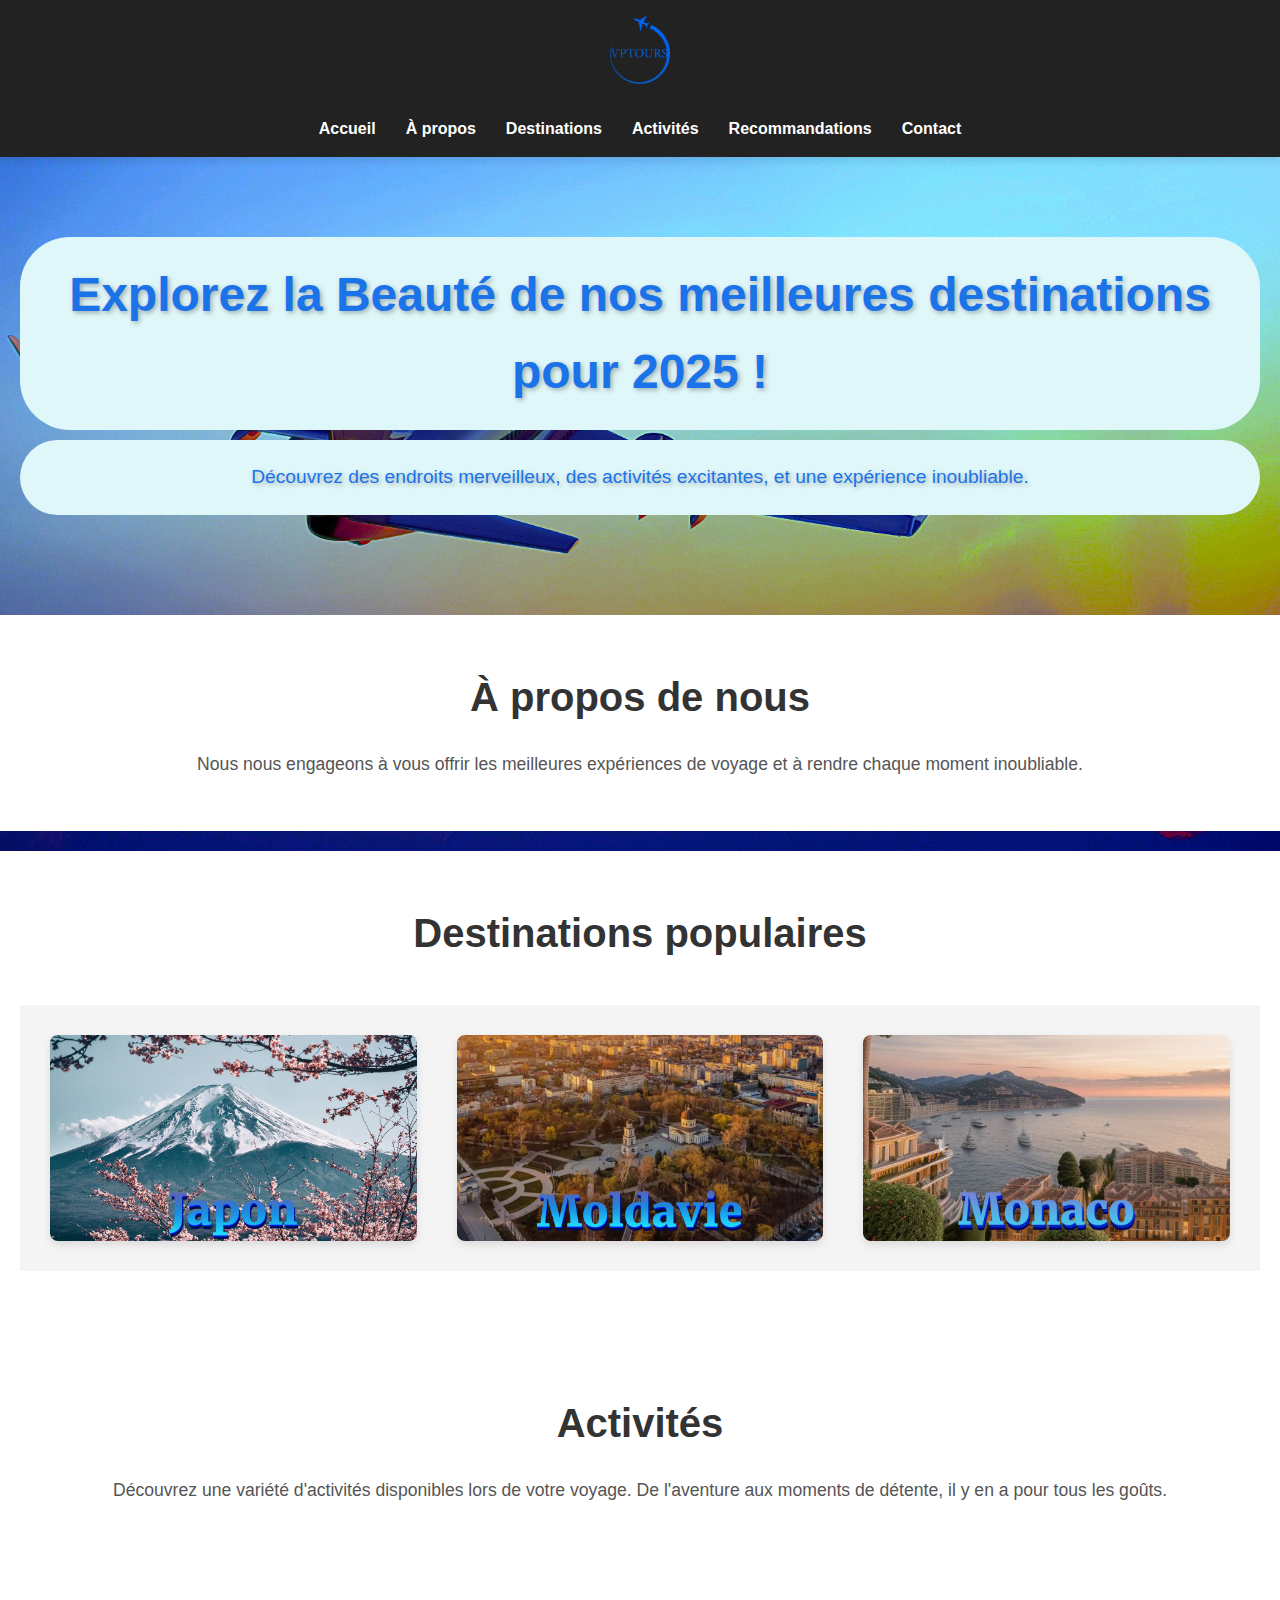
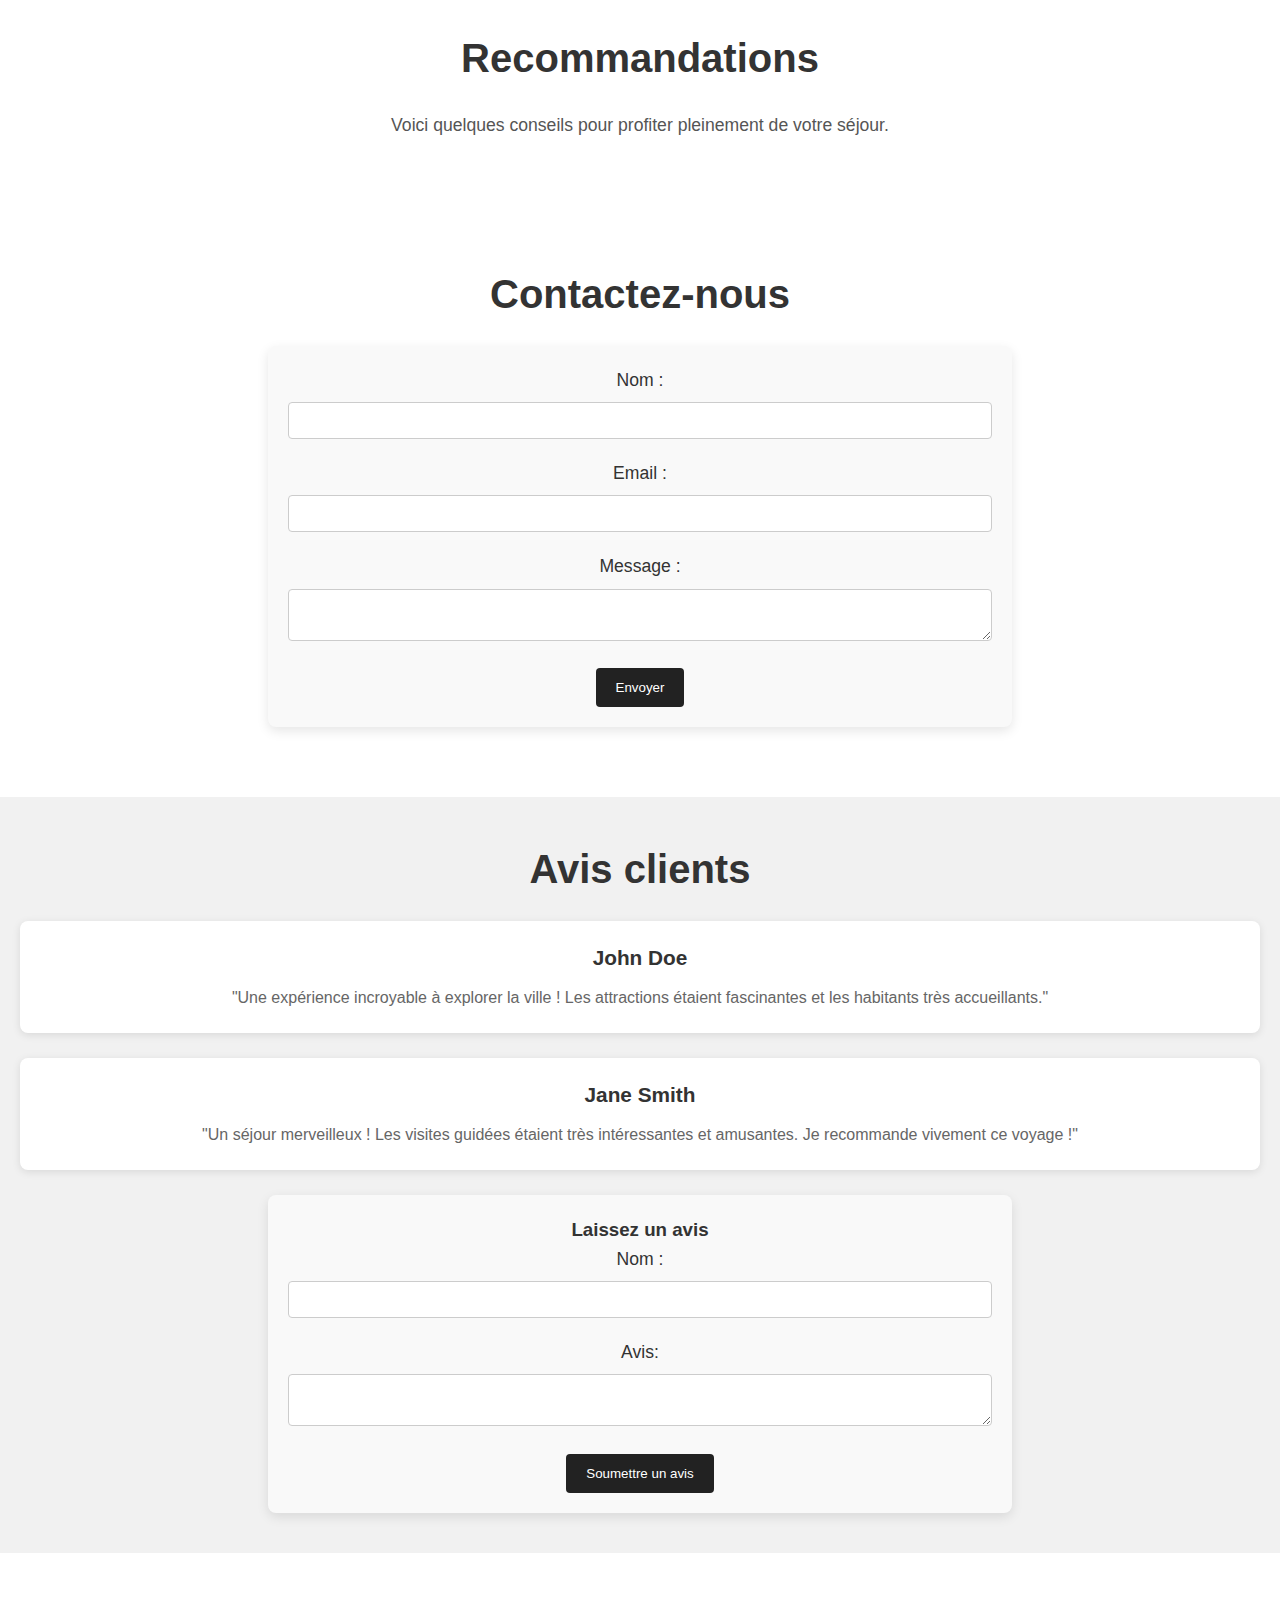
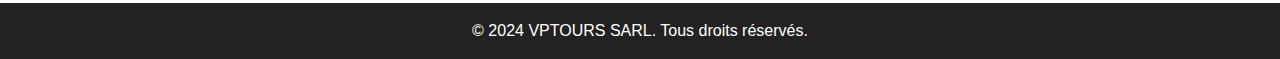
==== index.html @ 294c79e2 "change to wallpaper" ====
<!DOCTYPE html>
<html lang="fr">

<head>
    <meta charset="UTF-8">
    <meta http-equiv="X-UA-Compatible" content="IE=edge">
    <meta name="viewport" content="width=device-width, initial-scale=1.0">
    <title>VPTOURS</title>
    <link rel="stylesheet" href="./css/styles.css">
    <link rel="icon" type="image/x-icon" href="./logo/logo.ico">
</head>

<body>

    <header>
        <div class="logo-container">
            <img id="LOGO1" src="./logo/logo.ico" alt="Logo VPTOURS">
        </div>
        <nav>
            <ul>
                <li><a href="#home">Accueil</a></li>
                <li><a href="#about">À propos</a></li>
                <li><a href="#destinations">Destinations</a></li>
                <li><a href="#activities">Activités</a></li>
                <li><a href="#tips">Recommandations</a></li>
                <li><a href="#contact">Contact</a></li>
            </ul>
        </nav>
    </header>

    <main>
        <section id="home" class="hero">
            <div class="hero-content">
                <h2 id="TextBleu" >Explorez la Beauté de nos meilleures destinations pour 2025 !</h2>
                <p id="TextBleu" >Découvrez des endroits merveilleux, des activités excitantes, et une expérience inoubliable.</p>
            </div>
        </section>

        <section id="about">
            <h2>À propos de nous</h2>
            <p>Nous nous engageons à vous offrir les meilleures expériences de voyage et à rendre chaque moment inoubliable.</p>
        </section>

        <section id="destinations">
            <h2>Destinations populaires</h2>
            <div id="ImagesSection">
                <div class="image-container">
                    <a href="./html/japon.html">
                        <img src="./country/japonpics/japon1.png" alt="Japon" class="responsive-image">
                    </a>
                </div>
                <div class="image-container">
                    <a href="./html/moldavie.html">
                        <img src="./country/moldovapics/moldaviepaysage1.png" alt="Moldavie" class="responsive-image">
                    </a>
                </div>
                <div class="image-container">
                    <a href="./html/monte_carlo.html">
                        <img src="./country/monte_carlopics/monacopaysage01.png" alt="Monte Carlo" class="responsive-image">
                    </a>
                </div>
            </div>
        </section>

        <section id="activities">
            <h2>Activités</h2>
            <p>Découvrez une variété d'activités disponibles lors de votre voyage. De l'aventure aux moments de détente, il y en a pour tous les goûts.</p>
        </section>

        <section id="tips">
            <h2>Recommandations</h2>
            <p>Voici quelques conseils pour profiter pleinement de votre séjour.</p>
        </section>

        <section id="contact">
            <h2>Contactez-nous</h2>
            <form>
                <label for="name">Nom :</label>
                <input type="text" id="name" name="name" required>
                
                <label for="email">Email :</label>
                <input type="email" id="email" name="email" required>
                
                <label for="message">Message :</label>
                <textarea id="message" name="message" required></textarea>
                
                <button type="submit">Envoyer</button>
            </form>
        </section>
    </main>

    <section id="reviews">
        <h2>Avis clients</h2>
        <div class="review">
            <h3>John Doe</h3>
            <p>"Une expérience incroyable à explorer la ville ! Les attractions étaient fascinantes et les habitants très accueillants."</p>
        </div>
        <div class="review">
            <h3>Jane Smith</h3>
            <p>"Un séjour merveilleux ! Les visites guidées étaient très intéressantes et amusantes. Je recommande vivement ce voyage !"</p>
        </div>

        <form id="review-form">
            <h3>Laissez un avis</h3>
            <label for="reviewer-name">Nom :</label>
            <input type="text" id="reviewer-name" name="reviewer-name" required>
            
            <label for="review-message">Avis:</label>
            <textarea id="review-message" name="review-message" required></textarea>
            
            <button type="submit">Soumettre un avis</button>
        </form>
    </section>

    <footer>
        <p>&copy; 2024 VPTOURS SARL. Tous droits réservés.</p>
    </footer>
    <a href="#top" class="back-to-top" title="Retour en haut">&#8593;</a>

    <script src="./java/script.js"></script>

</body>

</html>
---- css/styles.css ----
* {
    margin: 0;
    padding: 0;
    box-sizing: border-box;
}


body {
    font-family: 'Arial', sans-serif;
    background: url('../logo/FLY.jpg') no-repeat center center fixed;
    background-size: cover;
    line-height: 1.6;
    color: #333;
}


/*body {
    font-family: 'Arial', sans-serif;
    background-color: #f4f4f4;
    line-height: 1.6;
    color: #333;
}
*/

header {
    background: #222;
    color: white;
    padding: 15px 0;
    text-align: center;
    box-shadow: 0 4px 8px rgba(0, 0, 0, 0.1);
}

header .logo-container {
    text-align: center;
}

#LOGO1 {
    width: 60px;
    margin-bottom: 10px;
}

nav ul {
    list-style: none;
    display: flex;
    justify-content: center;
    margin-top: 15px;
}

nav ul li {
    margin: 0 15px;
}

nav ul li a {
    color: white;
    text-decoration: none;
    font-weight: bold;
    transition: color 0.3s ease;
}

nav ul li a:hover {
    color: cornflowerblue;
}

.hero {
    background: url('../images/hero-bg.jpg') no-repeat center center/cover;
    color: white;
    padding: 80px 20px;
    text-align: center;
}

.hero-content h2 {
    font-size: 3rem;
    margin-bottom: 10px;
    animation: fadeInUp 1.5s ease-out;
}

.hero-content p {
    font-size: 1.2rem;
    animation: fadeInUp 2s ease-out;
}

section {
    padding: 50px 20px;
    text-align: center;
    background: white;
    margin-bottom: 20px;
}

section h2 {
    font-size: 2.5rem;
    margin-bottom: 20px;
    color: #333;
}

section p {
    font-size: 1.1rem;
    line-height: 1.8;
    color: #555;
}

.image-container {
    display: inline-block;
    width: 30%;
    margin: 10px;
    transition: transform 0.3s ease-in-out;
}

.image-container:hover {
    transform: scale(1.05);
}

.redirection {
    width: 100%;
    height: 200px;
    object-fit: cover;
    border-radius: 10px;
    transition: transform 0.3s ease;
}

.redirection:hover {
    transform: scale(1.07);
}

form {
    width: 60%;
    margin: 0 auto;
    background: #f9f9f9;
    padding: 20px;
    border-radius: 8px;
    box-shadow: 0 4px 12px rgba(0, 0, 0, 0.1);
}

form label {
    font-size: 1.1rem;
    margin-bottom: 8px;
    display: block;
}

form input,
form textarea {
    width: 100%;
    padding: 10px;
    margin-bottom: 20px;
    border: 1px solid #ccc;
    border-radius: 4px;
}

form button {
    padding: 12px 20px;
    background: #222;
    color: white;
    border: none;
    border-radius: 4px;
    cursor: pointer;
    transition: background-color 0.3s ease;
}

form button:hover {
    background-color: cornflowerblue;
}

#reviews {
    padding: 40px 20px;
    background: #f1f1f1;
    text-align: center;
}

.review {
    margin-bottom: 25px;
    background: white;
    padding: 20px;
    border-radius: 8px;
    box-shadow: 0 2px 8px rgba(0, 0, 0, 0.1);
}

.review h3 {
    font-size: 1.3rem;
    margin-bottom: 10px;
}

.review p {
    font-size: 1rem;
    color: #666;
}

footer {
    text-align: center;
    background: #222;
    color: white;
    padding: 15px;
    margin-top: 50px;
}

footer p {
    font-size: 1rem;
}


@keyframes fadeInUp {
    0% {
        opacity: 0;
        transform: translateY(20px);
    }
    100% {
        opacity: 1;
        transform: translateY(0);
    }
}

.back-to-top {
    position: fixed;
    bottom: 20px;
    right: 20px;
    background-color: cornflowerblue;
    color: #fff;
    padding: 10px 20px;
    font-size: 18px;
    border-radius: 50%;
    box-shadow: 0 4px 8px rgba(0, 0, 0, 0.2);
    text-decoration: none;
    display: none; 
    transition: opacity 0.3s ease-in-out;
}

.back-to-top:hover {
    background-color: #222;
    color: white;
}

.back-to-top:focus {
    outline: none;
}

body {
    scroll-behavior: smooth;
}

body.scrolled .back-to-top {
    display: block;
}

.background-video {
    position: fixed;
    top: 0;
    left: 0;
    width: 100%;
    height: 100%;
    object-fit: cover;
    z-index: -1;
}

.Monaco_titles, .Japon_titles {
    text-align: center;
    font-size: 3rem;
    color: white;
    animation: fadeIn 2s ease-in-out;
}

@keyframes fadeIn {
    0% { opacity: 0; }
    100% { opacity: 1; }
}

#Logement {
    background-color: #f4f4f4;
    padding: 50px;
}

ul{
    list-style: none;
    padding-left: 0;
}

li{
    margin-bottom: 10px;
}

a {
    text-decoration: none;
    color: #1a73e8;
    font-weight: bold;
    transition: color 0.3s ease, transform 0.3s ease;
}

a:hover {
    color: cornflowerblue;
    transform: scale(1.05);
}

a:focus {
    outline: none; 
}


.monaco_link , .Japon_link{
    display: inline-block;
    padding: 10px 20px;
    background-color: #1a73e8; 
    color: white;
    border-radius: 5px;
    box-shadow: 0 4px 8px rgba(0, 0, 0, 0.1);
    text-align: center;
    font-family:Georgia, 'Times New Roman', Times, serif;
    font-weight:bold;
    font-style: italic;
}

.monaco_link:hover ,.Japon_link:hover{
    background-color: cornflowerblue;
    color: #333;
}

#ImagesSection {
    display: flex;
    justify-content: space-between;
    gap: 20px;
    margin-top: 40px;
    padding: 20px;
    background-color: #f4f4f4;
}

.image-container {
    flex: 1;
    position: relative;
    overflow: hidden;
    border-radius: 8px;
    box-shadow: 0 4px 8px rgba(0, 0, 0, 0.1);
    aspect-ratio: 16 / 9;
}

.image-container:hover {
    transform: scale(1.05);
}

.responsive-image {
    width: 100%;
    height: 100%;
    object-fit: cover;
    transition: transform 0.3s ease;
}

.image-container a {
    display: block;
    width: 100%;
    height: 100%;
}

.image-container:hover .responsive-image {
    transform: scale(1.1);
}

.monaco_img , .Moldova_img {
    width: 70%;
    border-radius: 15px;
    margin-bottom: 10px;
}

/* ----------------------------------------- MOLDOVA CSS ----------------------------------------- */
.moldova_imgmain{
    width: 50%;
    height: 50%;
    margin-bottom: 250px;}
    

.Moldova_titles{
    text-align:center;
    color:rgb(20, 50, 220);
    font-size: 2rem;
    font-weight:bold;
    padding: 20px;
}
.moldova_prix-container{
    background: #fff;
    padding: 20px;
    border-radius: 8px;
    box-shadow: 0px 4px 6px rgba(0, 0, 0, 0.1);
}

.moldova_prix li{
    list-style-type: none;
    margin-bottom: 5px;
}
.moldova_link{
    padding: 10px 15px;
    background-color:rgb(55, 151, 168);
    color: #fff;
    text-decoration: none;
    border-radius: 5px;
    font-weight: bold;
    transition: background-color 0.3s;
}
.moldova_link:hover{
    background-color: darkblue;
    color: white;
}

.cuisine-container {
    display: flex;
    justify-content: space-around;
    flex-wrap: wrap;
    margin: 20px 0;
}

.cuisine-item {
    width: 30%;
    text-align: center;
    margin-bottom: 20px;
}

.cuisine-item img {
    width: 100%;
    height: auto;
    border-radius: 10px;
}

.moldova_titles{
  text-align: center;
    font-size: 7rem;
    color: rgb(255, 255, 255);
    animation: fadeIn 2s ease-in-out;
    border-radius: 10;
    border-color: rgba(2, 58, 163, 0.479);
    border-bottom: 10px solid rgba(30, 71, 147, 0.701);
    margin-bottom: 50px;
}

.moldova_prix , .monaco_prix-container, .Japon_prix-container {
    padding: 10px;
    font-size: 1.1rem;
    text-align: center;
    margin: 20px;
    font-style: italic;
    font-family: 'Georgia', 'Times New Roman', Times, serif;
    font-weight: bold;
    color: #333;
    line-height: 1.5;
}

#luxury-nightlife{
    border: 2px solid #000000;
    background-color: #1a1a1a;
    color: #fff; 
    padding: 20px; 
    border-radius: 10px;
}


.luxury-nightlife-container{
    display: flex;
    justify-content: space-around;
}

.luxury-nightlife-item{
    text-align: center;
}

#VieNocturne{
    text-align: center; 
    color: #2b5ffddf;
}
.luxury-nightlife-img {
    width: 90%;
    max-height: 300px;
    border-radius: 15px;
    margin-bottom: 10px;
    object-fit: cover; 
    transition: transform 0.3s ease;
    margin: 5px; 
}

.luxury-nightlife-img:hover {
    transform: scale(1.2);    /* je fait expres pour cache le nom car c'est plus beau */
}

/* ----------------------------------------- MOLDOVA CSS ----------------------------------------- */

.Japon_img{
    width: 50%;
    max-height: 300px;
    border-radius: 15px;
    margin-bottom: 10px;
    object-fit: cover;
}

#TextBleu {
    color: #1a73e8;
    background-color: #e0f7fa;
    text-shadow: 2px 2px 5px rgba(0, 0, 0, 0.3);
    padding: 20px;
    border-radius: 50px;
}
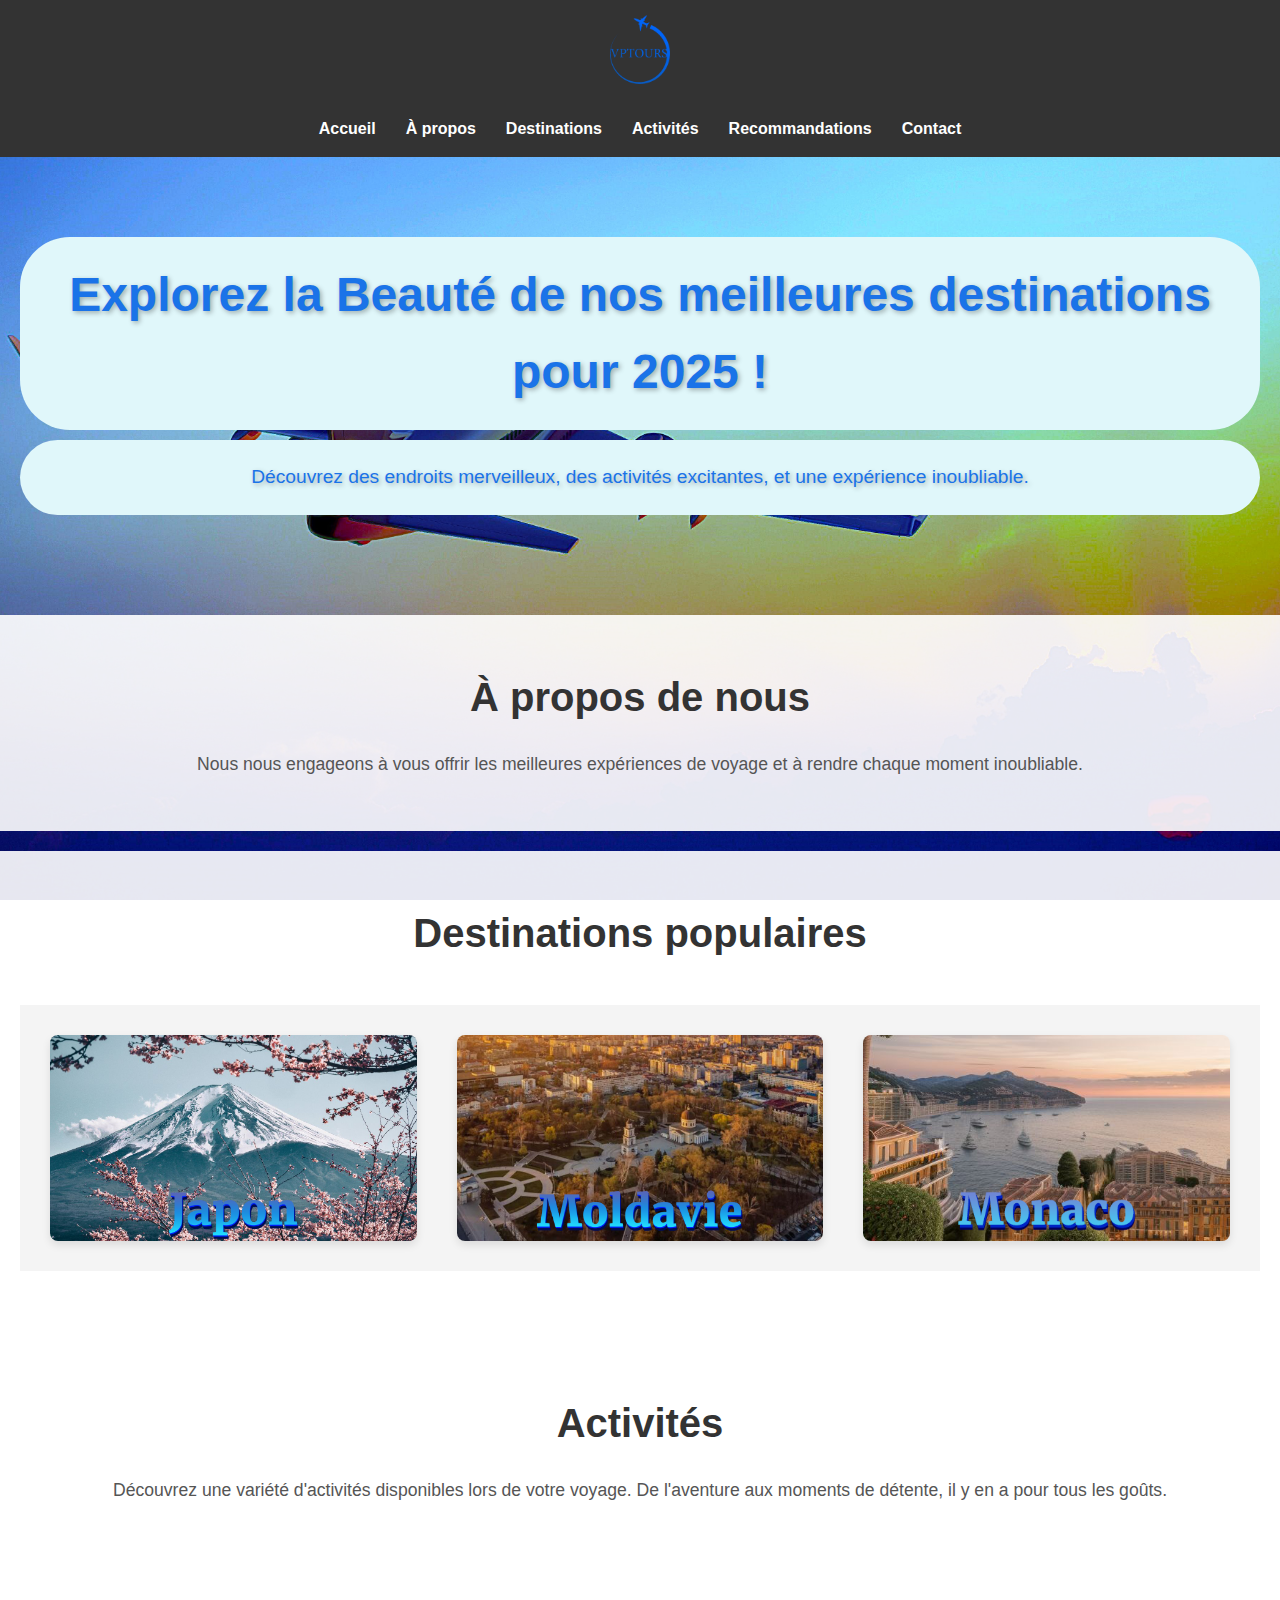
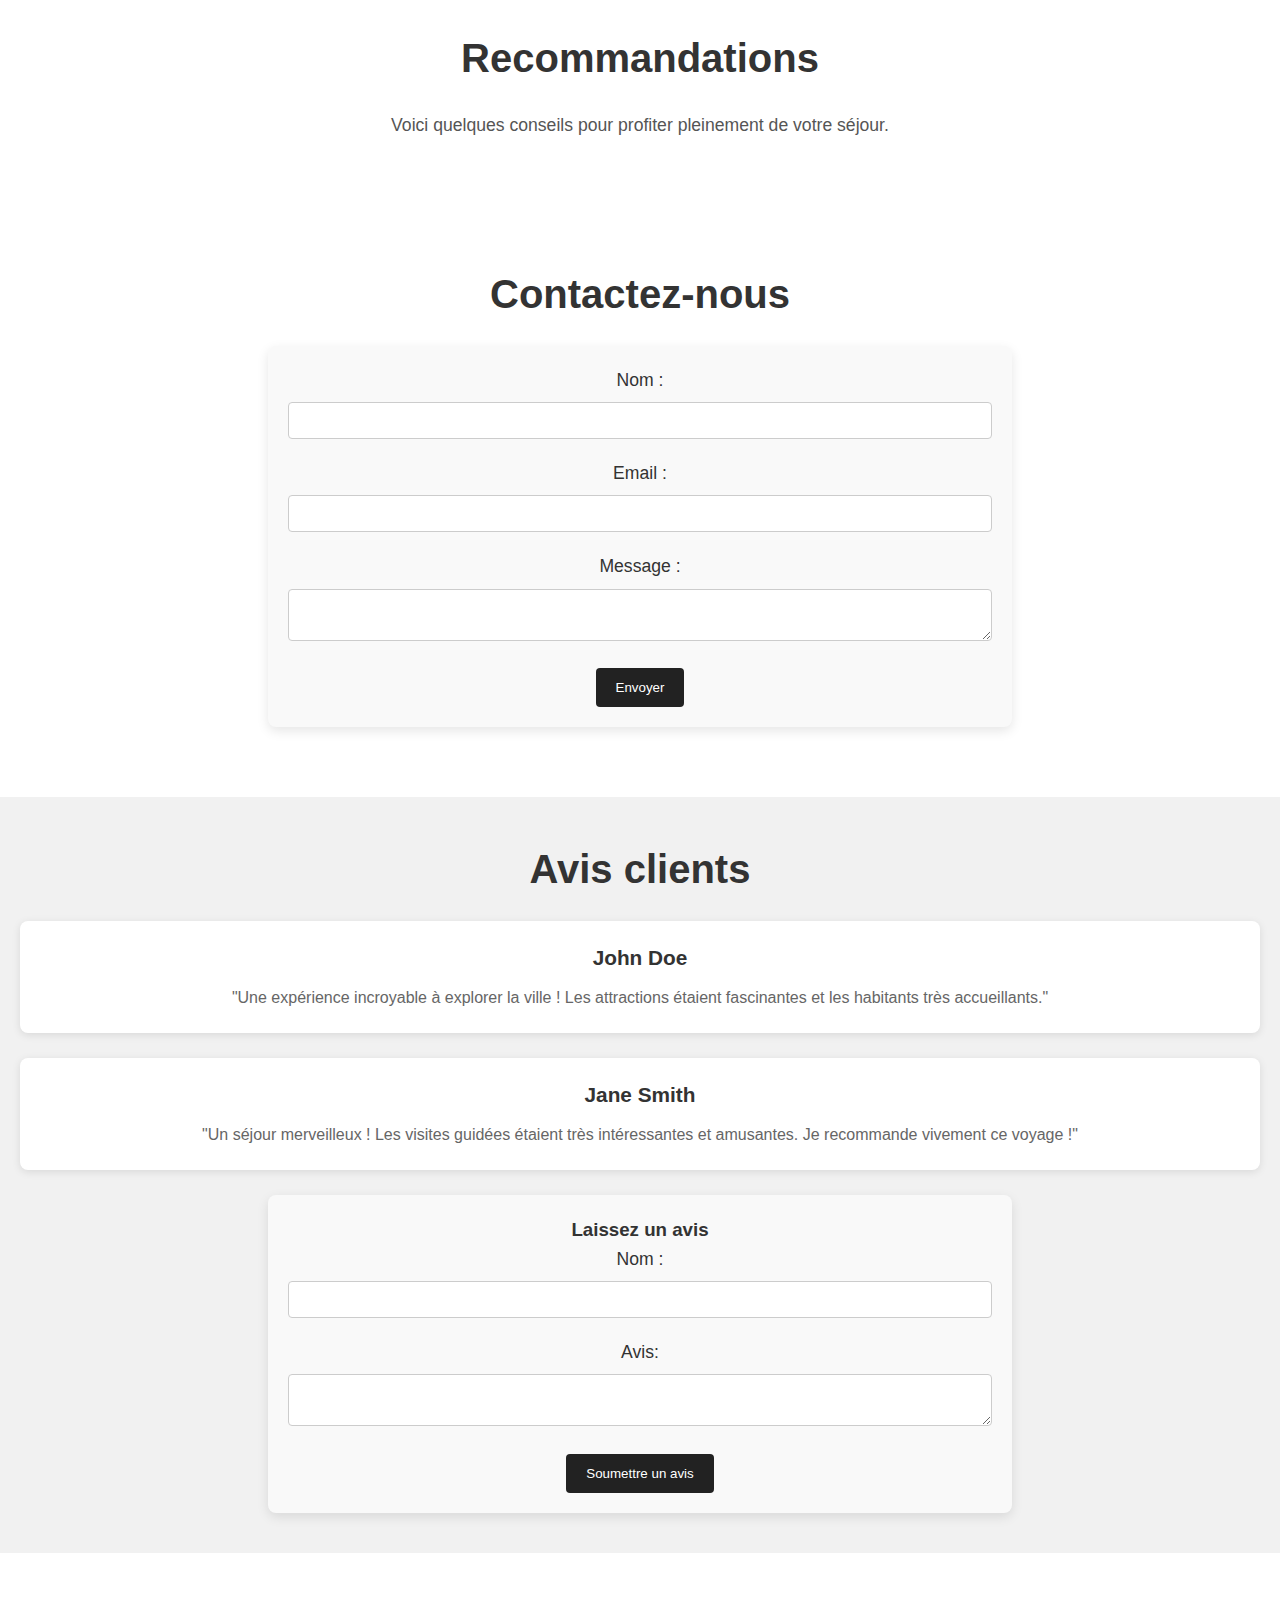
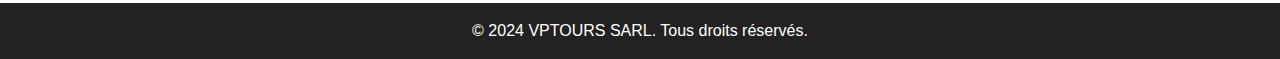
==== commit 22841213: "fini japon" ====
--- a/index.html
+++ b/index.html
@@ -116,7 +116,6 @@
         <p>&copy; 2024 VPTOURS SARL. Tous droits réservés.</p>
     </footer>
     <a href="#top" class="back-to-top" title="Retour en haut">&#8593;</a>
-
     <script src="./java/script.js"></script>
 
 </body>
--- a/css/styles.css
+++ b/css/styles.css
@@ -23,11 +23,14 @@
 */
 
 header {
-    background: #222;
-    color: white;
+    background: #333;
     padding: 15px 0;
     text-align: center;
-    box-shadow: 0 4px 8px rgba(0, 0, 0, 0.1);
+}
+
+.drapeau_monaco{
+    background: url('/country/monte_carlopics/drapeau_monaco.png') center ;
+    background-size: 0px;
 }
 
 header .logo-container {
@@ -82,7 +85,7 @@
 section {
     padding: 50px 20px;
     text-align: center;
-    background: white;
+    background: rgba(255, 255, 255, 0.905);
     margin-bottom: 20px;
 }
 
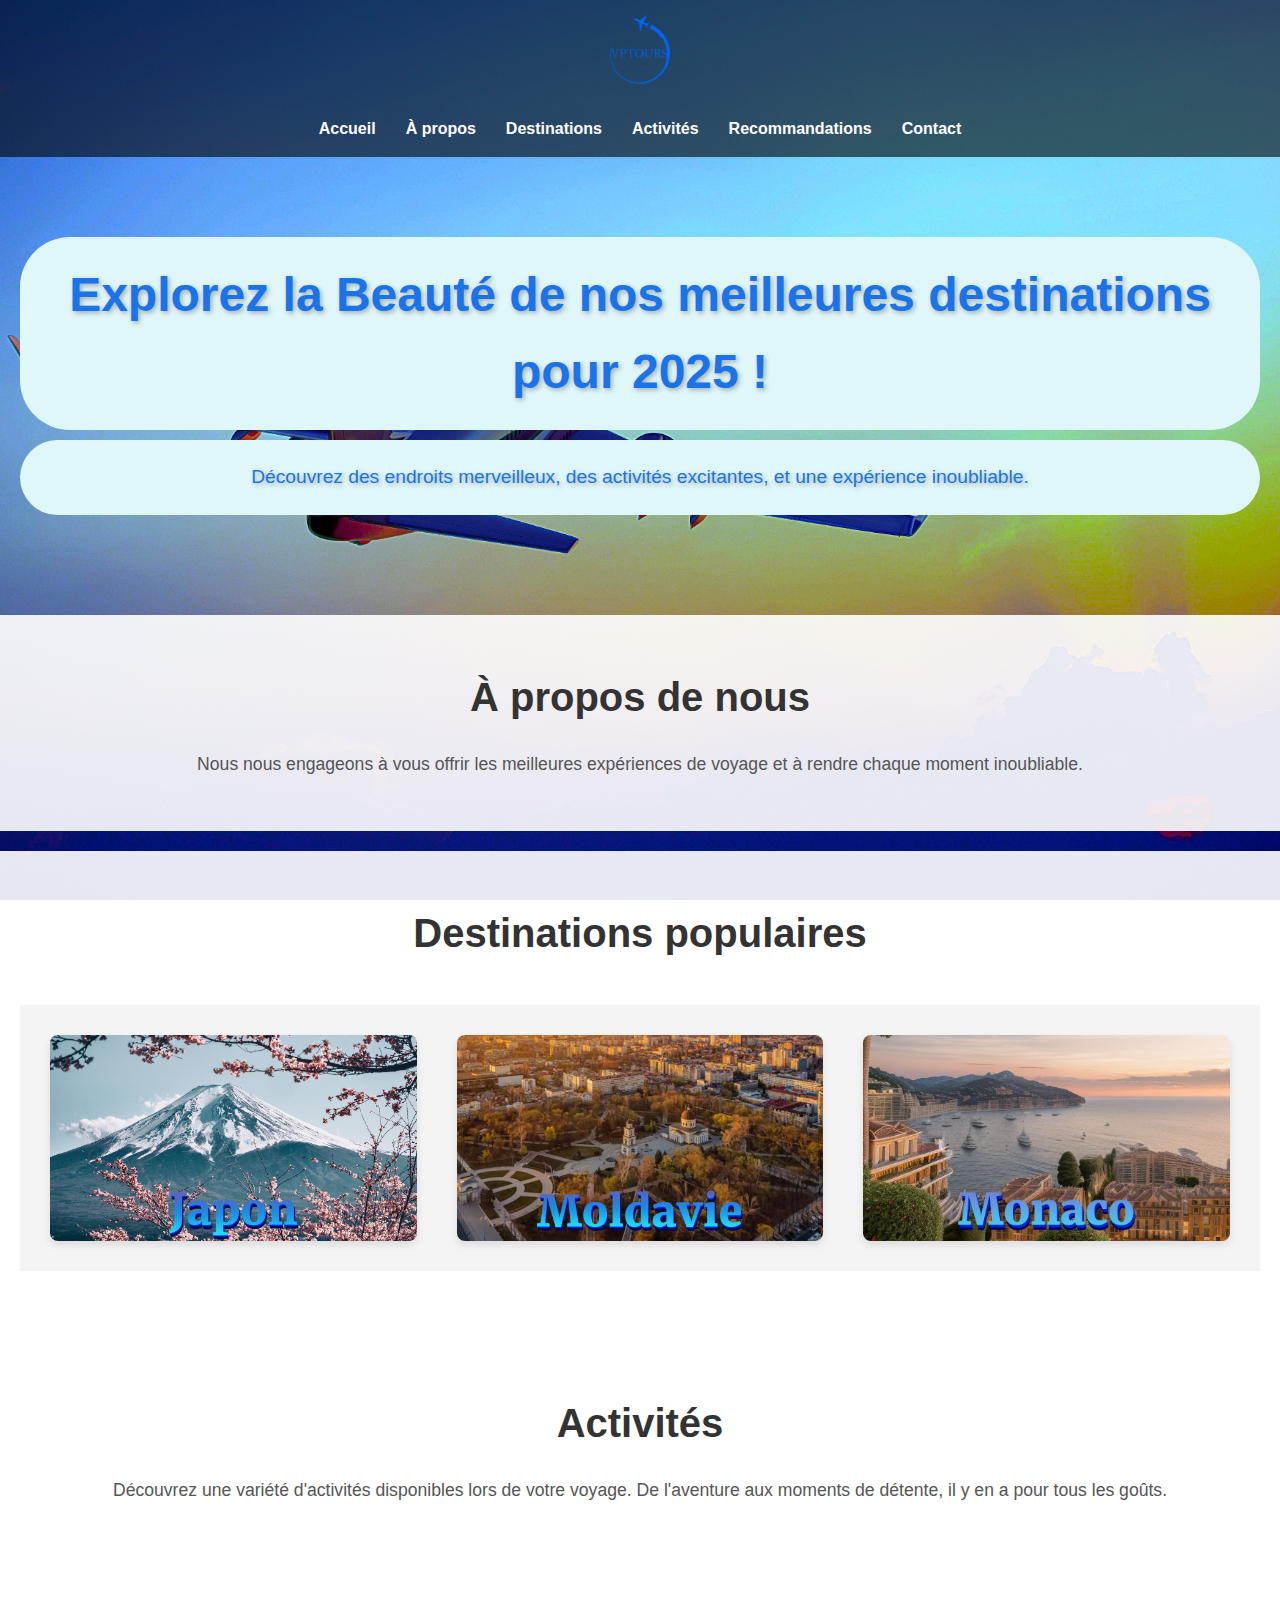
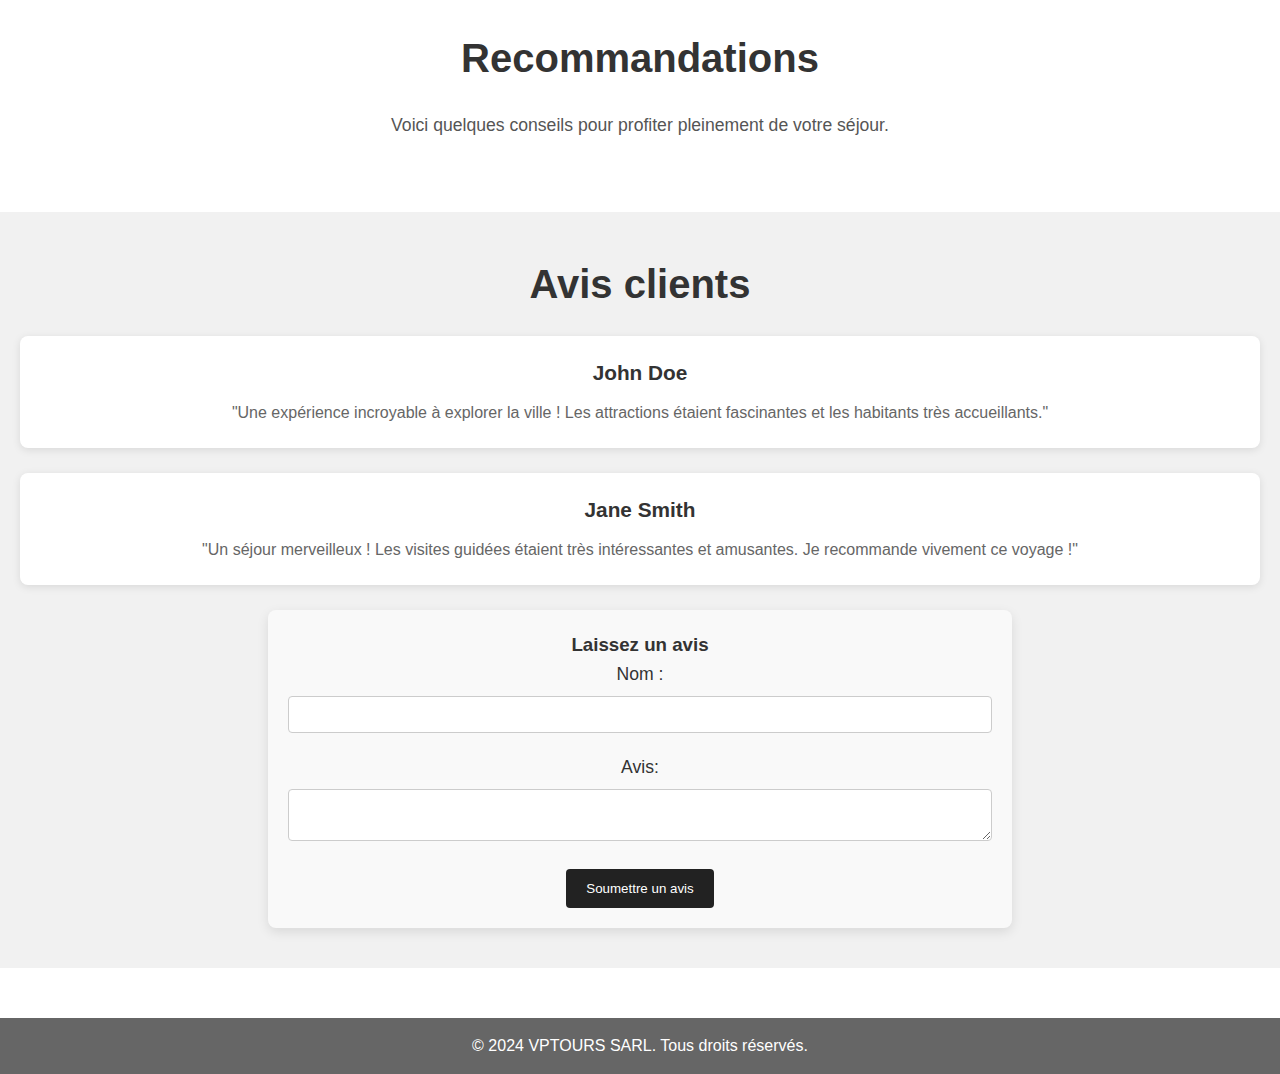
==== commit 7c71eba5: "changement contact" ====
--- a/index.html
+++ b/index.html
@@ -23,7 +23,7 @@
                 <li><a href="#destinations">Destinations</a></li>
                 <li><a href="#activities">Activités</a></li>
                 <li><a href="#tips">Recommandations</a></li>
-                <li><a href="#contact">Contact</a></li>
+                <li><a href="/contact.html">Contact</a></li>
             </ul>
         </nav>
     </header>
@@ -71,22 +71,6 @@
             <h2>Recommandations</h2>
             <p>Voici quelques conseils pour profiter pleinement de votre séjour.</p>
         </section>
-
-        <section id="contact">
-            <h2>Contactez-nous</h2>
-            <form>
-                <label for="name">Nom :</label>
-                <input type="text" id="name" name="name" required>
-                
-                <label for="email">Email :</label>
-                <input type="email" id="email" name="email" required>
-                
-                <label for="message">Message :</label>
-                <textarea id="message" name="message" required></textarea>
-                
-                <button type="submit">Envoyer</button>
-            </form>
-        </section>
     </main>
 
     <section id="reviews">
--- a/css/styles.css
+++ b/css/styles.css
@@ -13,24 +13,10 @@
     color: #333;
 }
 
-
-/*body {
-    font-family: 'Arial', sans-serif;
-    background-color: #f4f4f4;
-    line-height: 1.6;
-    color: #333;
-}
-*/
-
 header {
-    background: #333;
+    background-color: rgba(0,0,0,0.6);
     padding: 15px 0;
     text-align: center;
-}
-
-.drapeau_monaco{
-    background: url('/country/monte_carlopics/drapeau_monaco.png') center ;
-    background-size: 0px;
 }
 
 header .logo-container {
@@ -188,7 +174,7 @@
 
 footer {
     text-align: center;
-    background: #222;
+    background-color: rgba(0,0,0,0.6);
     color: white;
     padding: 15px;
     margin-top: 50px;
@@ -252,13 +238,6 @@
     z-index: -1;
 }
 
-.Monaco_titles, .Japon_titles {
-    text-align: center;
-    font-size: 3rem;
-    color: white;
-    animation: fadeIn 2s ease-in-out;
-}
-
 @keyframes fadeIn {
     0% { opacity: 0; }
     100% { opacity: 1; }
@@ -365,7 +344,7 @@
     margin-bottom: 250px;}
     
 
-.Moldova_titles{
+.Moldova_titles,{
     text-align:center;
     color:rgb(20, 50, 220);
     font-size: 2rem;
@@ -416,9 +395,9 @@
     border-radius: 10px;
 }
 
-.moldova_titles{
+.moldova_titles, .Monaco_titles , .Japon_titles, .contact_titles{
   text-align: center;
-    font-size: 7rem;
+    font-size: 5rem;
     color: rgb(255, 255, 255);
     animation: fadeIn 2s ease-in-out;
     border-radius: 10;
@@ -491,4 +470,28 @@
     text-shadow: 2px 2px 5px rgba(0, 0, 0, 0.3);
     padding: 20px;
     border-radius: 50px;
+}
+
+.contact-item {
+    width: 30%;
+    text-align: center;
+    margin-bottom: 20px;
+}
+
+.contact-container {
+    display: flex;
+    justify-content: space-around;
+    flex-wrap: wrap;
+    margin: 20px 0;
+}
+
+.contact-img {
+    border-radius: 100px;
+    width: 30%;
+}
+
+iframe{
+    width:500px;
+    height:300px;
+    margin-top: 20px;
 }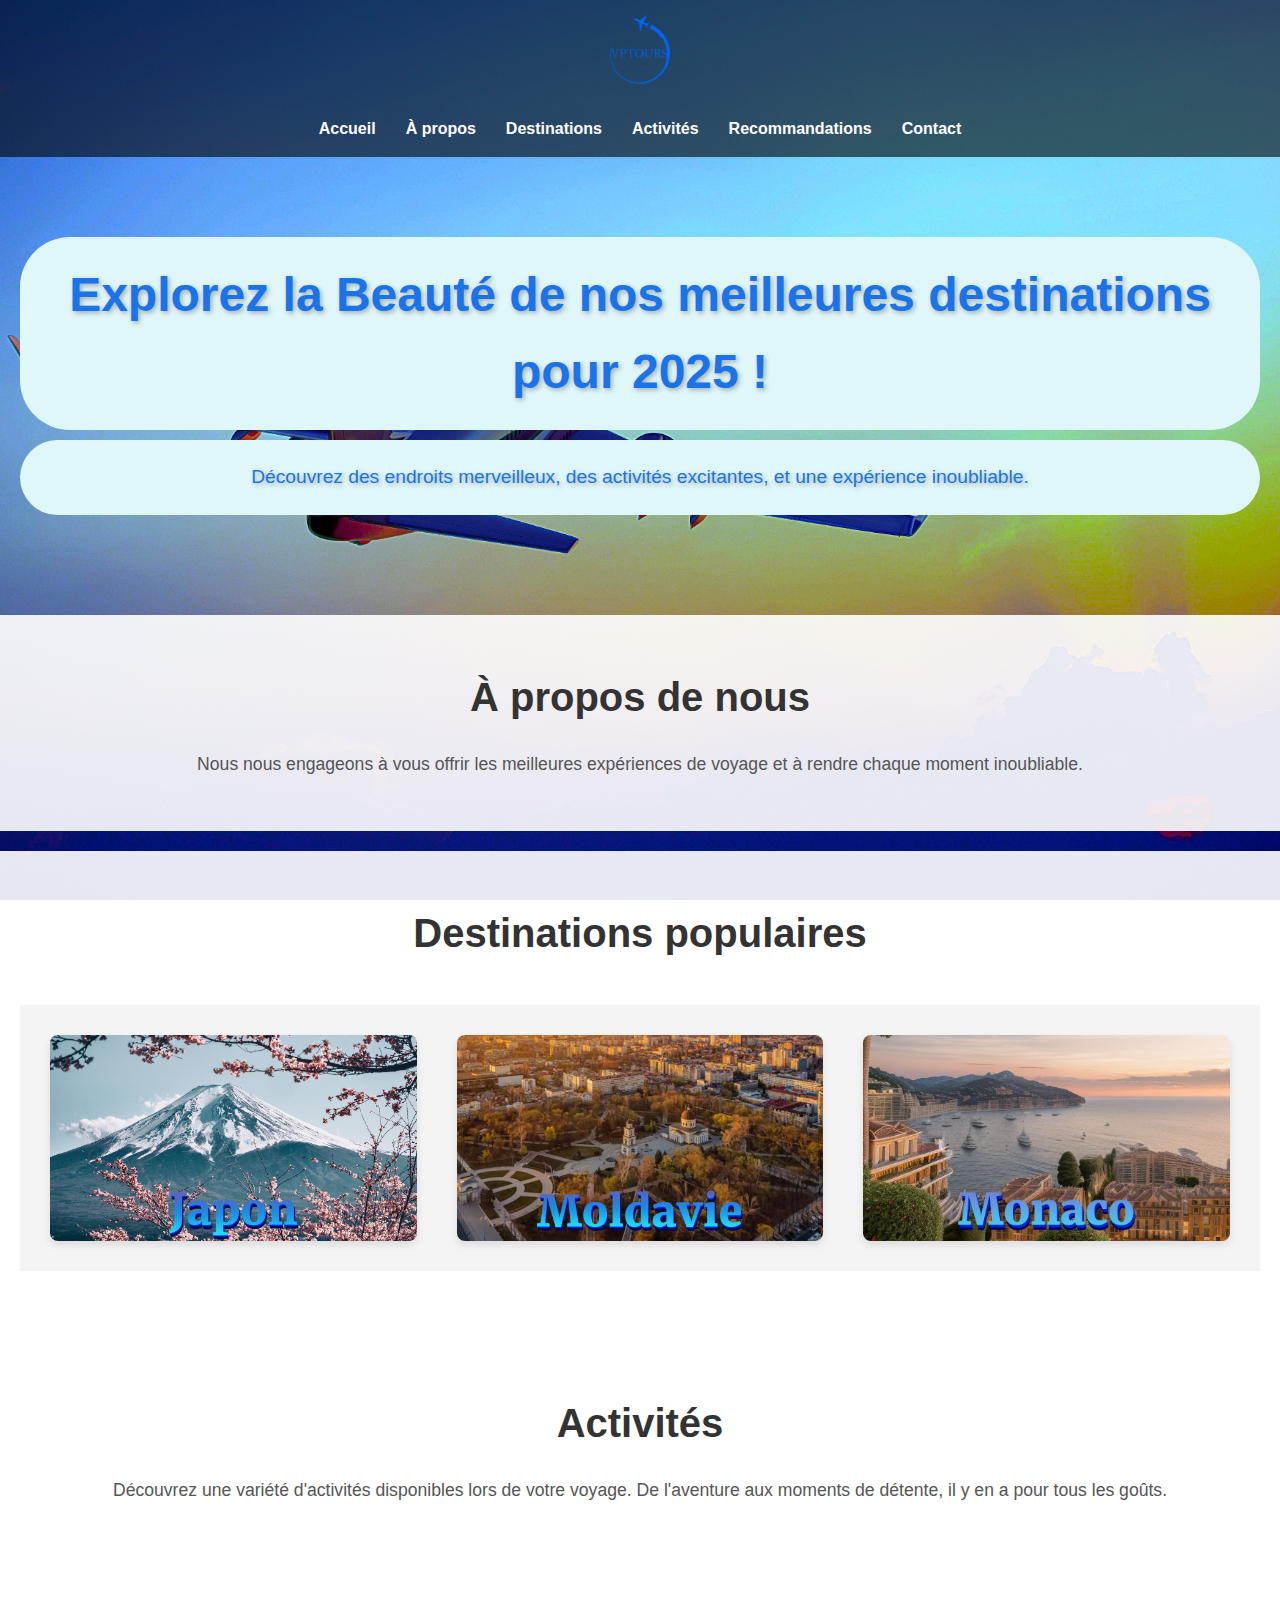
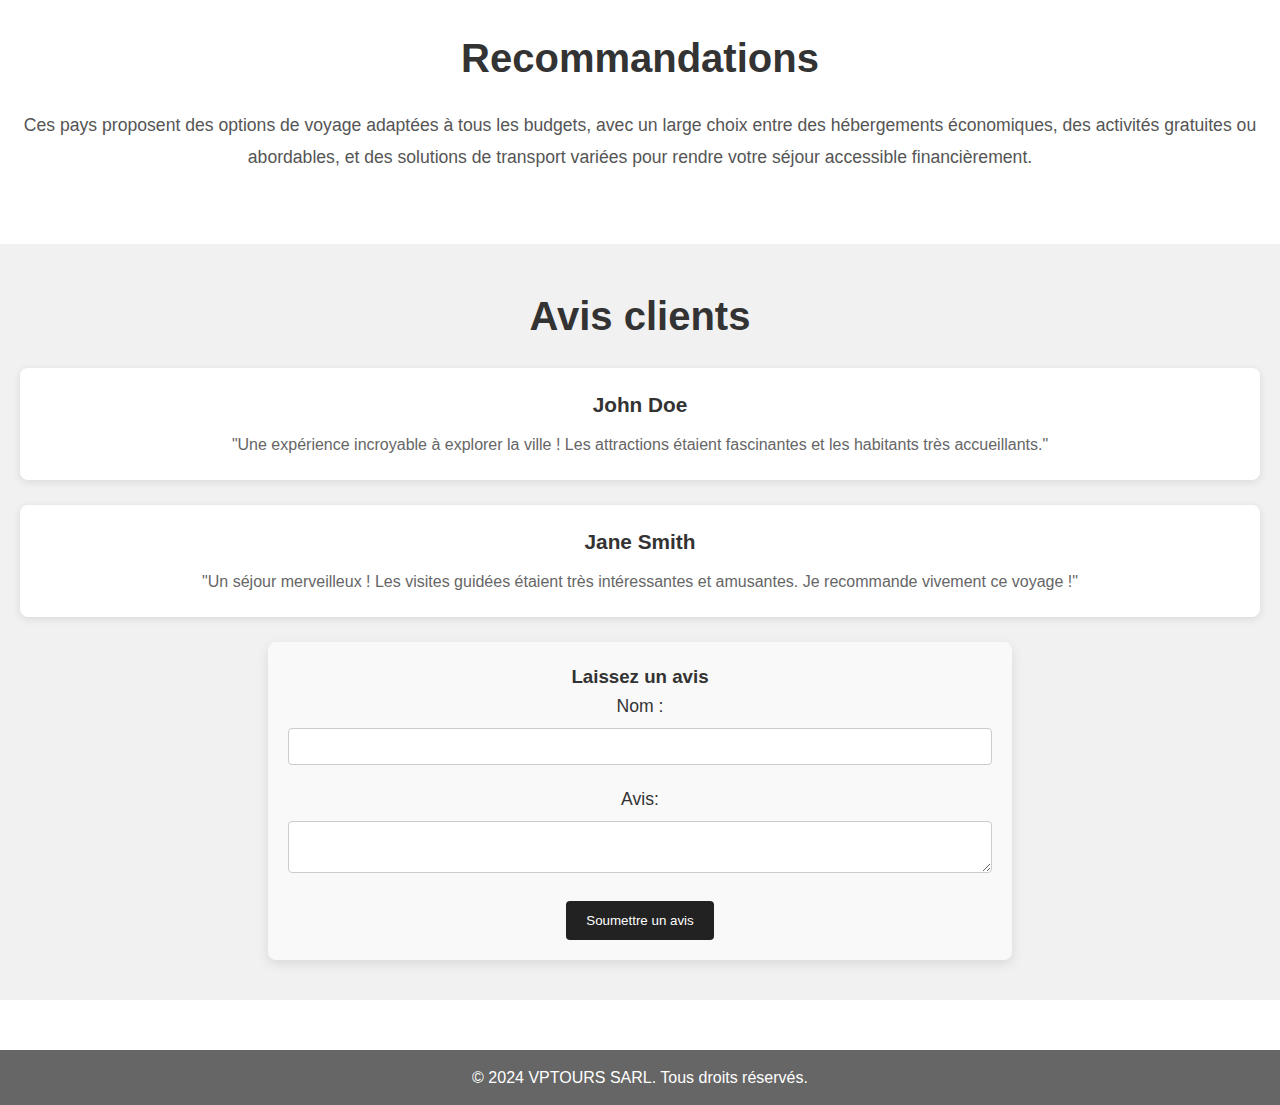
==== commit 34f91384: "Version finale site" ====
--- a/index.html
+++ b/index.html
@@ -31,7 +31,7 @@
     <main>
         <section id="home" class="hero">
             <div class="hero-content">
-                <h2 id="TextBleu" >Explorez la Beauté de nos meilleures destinations pour 2025 !</h2>
+                <h2 class="TextBleu" >Explorez la Beauté de nos meilleures destinations pour 2025 !</h2>
                 <p id="TextBleu" >Découvrez des endroits merveilleux, des activités excitantes, et une expérience inoubliable.</p>
             </div>
         </section>
@@ -69,7 +69,7 @@
 
         <section id="tips">
             <h2>Recommandations</h2>
-            <p>Voici quelques conseils pour profiter pleinement de votre séjour.</p>
+            <p>Ces pays proposent des options de voyage adaptées à tous les budgets, avec un large choix entre des hébergements économiques, des activités gratuites ou abordables, et des solutions de transport variées pour rendre votre séjour accessible financièrement.</p>
         </section>
     </main>
 
--- a/css/styles.css
+++ b/css/styles.css
@@ -464,6 +464,15 @@
     object-fit: cover;
 }
 
+.TextBleu {
+    color: #1a73e8;
+    background-color: #e0f7fa;
+    text-shadow: 2px 2px 5px rgba(0, 0, 0, 0.3);
+    padding: 20px;
+    border-radius: 50px;
+}
+
+
 #TextBleu {
     color: #1a73e8;
     background-color: #e0f7fa;
